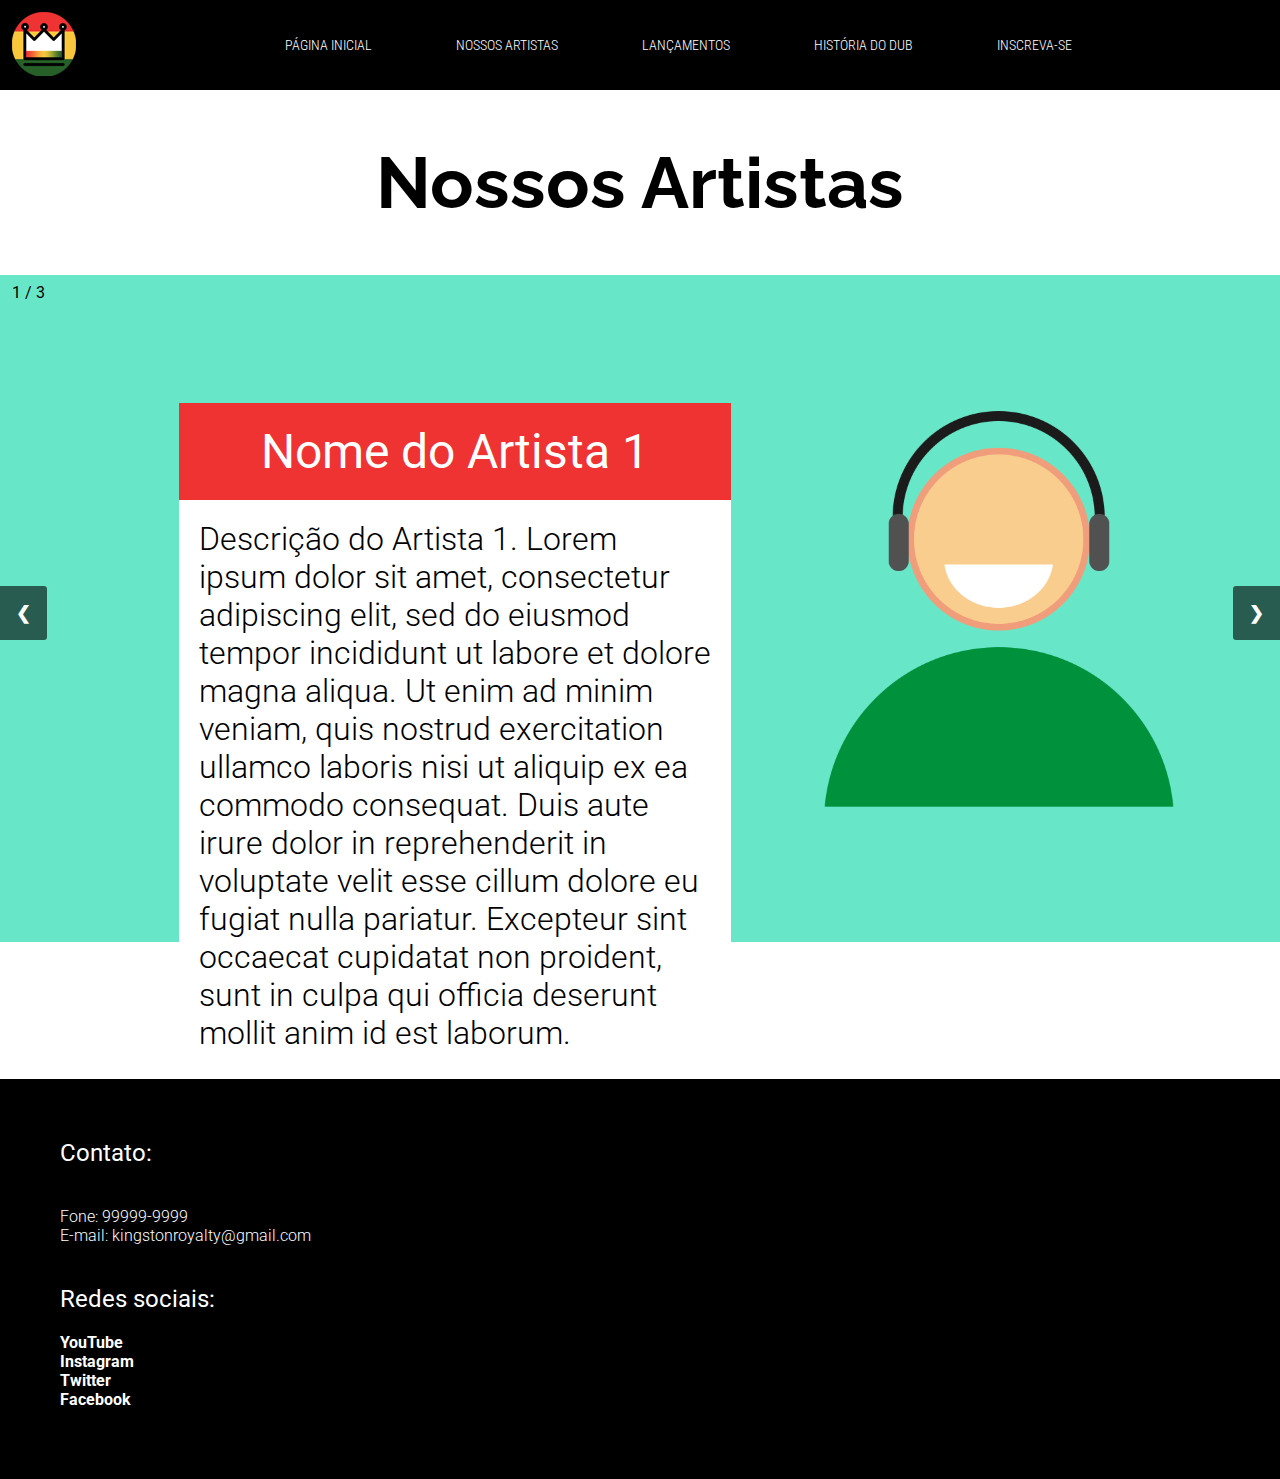
==== artistas.html @ 812ea543 "História do Dub WIP" ====
<!DOCTYPE html>
<html lang="pt-br">

<head>
    <meta charset="UTF-8">
    <meta name="viewport" content="width=device-width, initial-scale=1.0">
    <title>Kingston Royalty</title>
    <link rel="stylesheet" href="CSS/index.css">
    <link rel="preconnect" href="https://fonts.gstatic.com">
    <link
        href="https://fonts.googleapis.com/css2?family=Raleway:ital,wght@1,900&family=Roboto+Condensed:ital,wght@0,300;0,400;0,700;1,300;1,400;1,700&family=Roboto:ital,wght@0,100;0,300;0,400;0,500;0,700;0,900;1,100;1,300;1,400;1,500;1,700;1,900&display=swap"
        rel="stylesheet">
    <link href="https://fonts.googleapis.com/css2?family=Teko:wght@300;700&display=swap" rel="stylesheet">
    <script src="JS/index.js"></script>
</head>

<body>
    <nav style="background-color: black;">
        <picture>
            <img class="burger-menu" src="img/menu.png" onclick="showMenu();" alt="Ícone do Menu Mobile">
        </picture>
        <div class="flex-container">
            <figure>
                <a href="index.html"><img src="img/crown-logo-smallest.png" alt="Logo menor de Kingston Royalty"></a>
            </figure>
            <ol>
                <li><a href="index.html">PÁGINA INICIAL</a></li>
                <li><a href="artistas.html">NOSSOS ARTISTAS</a></li>
                <li><a href="releases.html">LANÇAMENTOS</a></li>
                <li><a href="historia.html">HISTÓRIA DO DUB</a></li>
                <li><a href="newsletter.html">INSCREVA-SE</a></li>
            </ol>
        </div>
    </nav>
    <div id="menu-hamburguer">
        <ol>
            <li><a href="index.html">PÁGINA INICIAL</a></li>
            <li><a href="artistas.html">NOSSOS ARTISTAS</a></li>
            <li><a href="releases.html">LANÇAMENTOS</a></li>
            <li><a href="historia.html">HISTÓRIA DO DUB</a></li>
            <li><a href="newsletter.html">INSCREVA-SE</a></li>
        </ol>
    </div>
    <main class="slides-main">
        <h1>Nossos Artistas</h1>
        <section class="artist-desc artist-description">
            <h2>Nome do Artista 1</h2>
            <p>Descrição do Artista 1. Lorem ipsum dolor sit amet, consectetur adipiscing elit, sed do eiusmod tempor
                incididunt ut labore et
                dolore magna aliqua. Ut enim ad minim veniam, quis nostrud exercitation ullamco laboris nisi ut aliquip
                ex ea commodo consequat. Duis aute irure dolor in reprehenderit in voluptate velit esse cillum dolore eu
                fugiat nulla pariatur. Excepteur sint occaecat cupidatat non proident, sunt in culpa qui officia
                deserunt mollit anim id est laborum.</p>
        </section>
        <section class="artist-desc artist-description" style="display: none;">
            <h2>Nome do Artista 2</h2>
            <p>Descrição do Artista 2. Sed ut perspiciatis unde omnis iste natus error sit voluptatem accusantium
                doloremque laudantium, totam rem aperiam, eaque ipsa quae ab illo inventore veritatis et quasi
                architecto beatae vitae dicta sunt explicabo. Nemo enim ipsam voluptatem quia voluptas sit aspernatur
                aut odit aut fugit, sed quia consequuntur magni dolores eos qui ratione voluptatem sequi nesciunt. Neque
                porro quisquam est, qui dolorem ipsum quia dolor sit amet.</p>
        </section>
        <section class="artist-desc artist-description" style="display: none;">
            <h2>Nome do Artista 3</h2>
            <p>Descrição do Artista 3. At vero eos et accusamus et iusto odio dignissimos ducimus qui blanditiis
                praesentium voluptatum deleniti atque corrupti quos dolores et quas molestias excepturi sint occaecati
                cupiditate non provident, similique sunt in culpa qui officia deserunt mollitia animi, id est laborum et
                dolorum fuga. Et harum quidem rerum facilis est et expedita distinctio. Nam libero tempore, cum soluta
                nobis est eligendi optio cumque nihil impedit quo minus id quod maxime placeat facere possimus, omnis
                voluptas assumenda est.</p>
        </section>
        <div class="slideshow-container">
            <div class="mySlides fade">
                <div class="numbertext">1 / 3</div>
                <img src="img/artist-1.png" style="width:100%" alt="Foto do Artista 1">
            </div>
            <div class="mySlides fade">
                <div class="numbertext">2 / 3</div>
                <img src="img/artist-2.png" style="width:100%" alt="Foto do Artista 2">
            </div>
            <div class="mySlides fade">
                <div class="numbertext">3 / 3</div>
                <img src="img/artist-3.png" style="width:100%" alt="Foto do Artista 3">
            </div>
            <a class="prev" onclick="plusSlides(-1)">&#10094;</a>
            <a class="next" onclick="plusSlides(1)">&#10095;</a>
        </div>
        <br>

        <div style="text-align:center;">
            <span class="dot active" onclick="currentSlide(1)"></span>
            <span class="dot" onclick="currentSlide(2)"></span>
            <span class="dot" onclick="currentSlide(3)"></span>
        </div>
    </main>
    <footer>
        <div style="width: 50%; margin: auto;">
            <h2>Contato:</h2>
            <p>Fone: 99999-9999
                E-mail: kingstonroyalty@gmail.com</p>
            <h2>Redes sociais:</h2>
            <table>
                <li><a href="https://youtube.com">YouTube</a></li>
                <li><a href="https://instagram.com">Instagram</a></li>
                <li><a href="https://twitter.com">Twitter</a></li>
                <li><a href="https://facebook.com">Facebook</a></li>
            </table>
        </div>
    </footer>
</body>

</html>
---- CSS/index.css ----
* {
    margin: 0;
    padding: 0;
}

body {
    overflow-x: hidden;
}

nav {
    width: 100%;
    background-color: rgba(0, 0, 0, 0.5);
    backdrop-filter: blur(6px);
}

nav ol {
    margin: auto;
    list-style-type: none;
}

nav li {
    display: inline-block;
    padding-bottom: 36px;
}

nav a {
    text-decoration: none;
    font-family: Roboto Condensed, sans-serif;
    font-weight: 300;
    font-size: 18px;
    color: white;
    padding: 36px 40px 36px 40px;
    transition: 0.1s;
}

nav a:hover {
    background-color: rgba(0, 0, 0, 0.6);
    transition: 0.1s;
    text-decoration: none;
}

nav figure {
    margin-top: -24px;
    margin-left: 12px;
}

figure a {
    padding: 0;
}

figure a:hover {
    background-color: initial;
}

.flex-container {
    display: flex;
    flex-wrap: nowrap;
}

#menu-hamburguer {
    background-color: #1b1b1b;
    display: none;
    position: sticky;
    top: 56px;
    z-index: 1;
}

#menu-hamburguer ol {
    list-style-type: none;
    padding-bottom: 24px;
    padding-top: 24px;
}

#menu-hamburguer li {
    padding: 24px 0px 24px 0px;
    border-top: 1px solid #757575;
    width: 60%;
    margin: auto;
}

#menu-hamburguer li:last-child {
    border-bottom: 1px solid #646464;
}

#menu-hamburguer a {
    text-decoration: none;
    font-family: Roboto Condensed, sans-serif;
    font-weight: 300;
    font-size: 24px;
    color: white;
    transition: 0.1s;
    padding-bottom: 24px;
}

.img-title {
    margin-top: -100px;
    z-index: -1;
    width: 100%;
    height: auto;
}

.logo-header {
    position: absolute;
    top: 150px;
}

.img-full {
    width: 100%;
    height: auto;
}

.logo {
    margin-bottom: 12px;
}

.logo-title {
    font-family: Teko, sans-serif;
    color: white;
    font-weight: 100;
    background-color: rgba(0, 0, 0, 0.9);
    backdrop-filter: blur(6px);
    padding: 6px 4px 0px 6px;
    width: 322px;
    font-size: 64px;
    margin-top: 0;
    margin-bottom: 0;
}

.logo-subtitle {
    background-color: #ef3232;
    font-family: Teko, sans-serif;
    font-weight: 700;
    font-style: italic;
    color: white;
    font-size: 56px;
    width: 450px;
    padding: 20px 20px 20px 72px;
    margin-top: 20px;
    margin-left: 0;
}

h2 {
    font-family: Roboto, sans-serif;
    font-size: 72px;
    font-weight: 400;
    width: 900px;
    margin: auto;
    margin-top: 100px;
    margin-bottom: 50px;
}

p {
    width: 900px;
    font-family: Roboto;
    font-weight: 300;
    font-size: 48px;
    margin: auto;
    padding-bottom: 100px;
}

.first-p {
    margin-bottom: 50px;
}

a {
    text-decoration: none;
    font-weight: 700;
    color: black;
}

a:hover {
    text-decoration: underline;
}

footer {
    background-color: black;
    height: 400px;
    margin-top: 100px;
    width: 100%;
}

.burger-menu {
    visibility: hidden;
}

.description {
    position: absolute;
    background-color: rgba(0, 0, 0, 0.8);
    backdrop-filter: blur(6px);
    width: 20%;
    margin-top: 20%;
    right: 0;
}

.description p {
    font-size: 18px;
    color: white;
    width: 75%;
    margin-top: 16px;
    padding-bottom: 24px;
    margin-left: 18px;
}

.description h3 {
    font-size: 30px;
    width: 90%;
    margin: auto;
    color: white;
    padding-top: 16px;
    font-family: Raleway, sans-serif;
    padding-bottom: 4px;
}

.description a {
    color: white;
}

hr {
    border: 1px solid #757575;
    width: 90%;
    margin: auto;
}

.gray-back {
    background-color: #eeeeee;
}

.newsletter-section {
    background-color: white;
    width: 50%;
    margin: auto;
    margin-top: 33%;
}

.newsletter-section p {
    font-size: 32px;
    width: 75%;
    margin: auto;
    padding-bottom: 100px;
}

.newsletter-section h1 {
    font-size: 64px;
    text-align: center;
    font-family: Raleway, sans-serif;
    padding-top: 100px;
    padding-bottom: 100px;
}

.form-section {
    padding-top: 75px;
    padding-bottom: 150px;
    background-color: #ef3232;
    width: 50%;
    margin: auto;
}

form {
    width: 60%;
    margin: auto;
}

label {
    font-family: Roboto, sans-serif;
    font-size: 24px;
    font-weight: 300;
    color: white;
}

input[type=text], input[type=email], input[type=password] {
    margin-top: 16px;
    margin-bottom: 24px;
    padding: 4px 8px 4px 8px;
    height: 50px;
    width: 100%;
    font-size: 24px;
    transition: 0.1s;
    box-sizing: border-box;
	outline: none;
	border: 1px solid #757575;
    line-height: 25px;
    border-radius: 5px;
}

input[type=text]:focus, input[type=email]:focus, input[type=password]:focus {
	box-shadow: 1px 0px 8px white;
    border: 1px solid white;
    transition: 0.1s;
}

input[type=submit] {
    width: 100%;
    border: 1px solid #f9c63c;
    padding: 20px;
    margin-top: 20px;
    border-radius: 5px;
    font-size: 24px;
    font-family: Roboto, sans-serif;
    background-color: #f9c63c;
    font-weight: 700;
    transition: 0.1s;
}

input[type=submit]:hover {
	box-shadow: 1px 0px 8px #f9c63c;
    transition: 0.1s;
    cursor: pointer;
}

input[type=submit]:active {
    outline: 0;
}

.flex-container {
    display: flex;
    flex-wrap: wrap;
    margin: auto;
}

footer h2 {
    display: inline-block;
    color: white;
    font-size: 24px;
    width: initial;
    padding: 20px;
    margin: 0;
}

footer p {
    margin: 0;
    padding: 20px;
    color: white;
    font-size: 16px;
    white-space: pre-line;
}

footer table {
    display: block;
}

footer div {
    float: left;
    padding: 40px 0px 0px 40px;
}

footer li {
    list-style-type: none;
}

footer a {
    font-family: Roboto, sans-serif;
    font-size: 16px;
    color: white;
    padding: 20px;
}

.artist-description {
    width: 40%;
    position: absolute;
    margin-top: 10%;
    margin-left: 14%;
    z-index: 1;
    background-color: white;
}

.artist-description h2 {
    background-color: #ef3232;
    color: white;
    margin: 0;
    padding: 20px;
    font-size: 48px;
    text-align: center;
    width: 100%;
}

.artist-description p {
    margin: 0;
    padding: 0;
    width: 100%;
    padding: 20px;
    background-color: white;
    font-size: 32px;
}

/*Slides*/
.slides-main h1 {
    font-family: Roboto, sans-serif;
    font-family: Raleway, sans-serif;
    text-align: center;
    font-size: 72px;
    padding-top: 50px;
    padding-bottom: 50px;
}

.slides-main a {
    background: rgba(0, 0, 0, 0.6);
}

.slides-h1 {
    font-size: 48px;
}

.mySlides {
    display: none;
}

.mySlides:first-child {
    display: block;
}

.slideshow-container {
    width: 100%;
    position: relative;
    margin: auto;
}

.slideshow-container img {
    vertical-align: middle;
}

.prev, .next {
    cursor: pointer;
    position: absolute;
    top: 50%;
    width: auto;
    padding: 16px;
    margin-top: -22px;
    color: white;
    font-weight: bold;
    font-size: 18px;
    transition: 0.1s ease;
    border-radius: 0 3px 3px 0;
    user-select: none;
}

.next {
    right: 0;
    border-radius: 3px 0 0 3px;
}

.prev:hover, .next:hover {
    background-color: rgba(0,0,0,0.8);
}

.numbertext {
    color: black;
    font-size: 16px;
    font-family: Roboto, sans-serif;
    padding: 8px 12px;
    position: absolute;
    top: 0;
}

.dot {
    cursor: pointer;
    height: 15px;
    width: 15px;
    margin: 0 2px;
    background-color: #bbb;
    border-radius: 50%;
    display: inline-block;
    transition: background-color 0.6s ease;
}

.active, .dot:hover {
    background-color: #717171;
}

.fade {
    -webkit-animation-name: fade;
    -webkit-animation-duration: 1.5s;
    animation-name: fade;
    animation-duration: 1.5s;
}

@-webkit-keyframes fade {
    from {opacity: .4} 
    to {opacity: 1}
}

@keyframes fade {
    from {opacity: .4} 
    to {opacity: 1}
}

@media only screen and (min-width: 2560px) {
    .logo-header {
        margin-top: 300px;
    }
}

@media only screen and (max-width: 1366px) {
    nav a {
        font-size: 14px;
    }

    .logo-title {
        font-size: 48px;
        width: 244px;
    }

    .newsletter-section {
        margin-top: 30%;
    }

    .logo-subtitle {
        font-size: 45px;
        width: 340px;
    }

    .description-newsletter {
        margin-top: 10%;
    }
}

@media only screen and (max-width: 1024px) {
    .logo-title {
        font-size: 40px;
        width: 202px;
    }

    .logo-subtitle {
        font-size: 26px;
        width: 190px;
    }

    h2 {
        font-size: 64px;
    }

    p {
        font-size: 40px;
    }

    .newsletter-section h1 {
        font-size: 48px;
    }

    .newsletter-section p {
        font-size: 24px;
    }

    .description {
        width: 38%;
        margin-top: 15%;
    }

    .description-newsletter {
        margin-top: 10%;
    }

    .description h3 {
        font-size: 24p;
    }
}

@media only screen and (max-width: 900px) {
    .burger-menu {
        visibility: visible;
        margin: 12px;
    }

    nav {
        height: 56px;
        width: 100%;
        position: sticky;
        top: 0;
        z-index: 1;
        background-color: black;
    }

    .img-title {
        position: relative;
        margin-top: 0px;
    }

    nav ol {
        display: none;
    }

    p {
        width: 75%;
        font-size: 24px;
    }

    h2 {
        width: 75%;
        font-size: 40px;
        margin-left: auto;
    }

    .logo-header {
        position: relative;
        top: -100px;
    }

    .logo-title {
        font-size: 32px;
        width: 175px;
        margin: auto;
    }

    .logo-subtitle {
        font-size: 24px;
        width: 200px;
        text-align: center;
        padding: 20px 20px 20px 20px;
        margin-left: auto;
    }

    .logo {
        margin-left: auto;
    }

    .description-index {
        left: 0;
    }

    .description h3 {
        font-size: 18px;
    }

    .description p {
        font-size: 12px;
    }

    .description {
        width: 38%;
    }

    .description-newsletter {
        margin-top: 8%;
        right: 0;
    }

    .newsletter-section {
        margin-top: 55%;
        width: 75%;
    }

    .first-p {
        margin-top: -100px;
    }

    .form-section {
        width: 75%;
        padding-top: 1px;
        padding-bottom: 50px;
    }

    .newsletter-section p {
        font-size: 24px;
        padding-bottom: 40px;
    }

    .newsletter-section h1 {
        padding-top: 75px;
        padding-bottom: 75px;
    }

    label {
        font-size: 18px;
    }

    input[type=text], input[type=email], input[type=submit] {
        height: 30px;
        font-size: 18px;
    }

    input[type=submit] {
        padding-bottom: 40px;
    }

    form {
        width: 75%;
    }
}

@media only screen and (max-width: 500px) {
    .description-index {
        left: initial;
        right: 0;
    }

    .newsletter-section {
        margin-top: 80%;
    }

    .newsletter-section p {
        font-size: 17px;
    }

    .newsletter-section h1 {
        padding-top: 50px;
        padding-bottom: 50px;
        font-size: 28px;
    }

    footer h2 {
        font-size: 16px;
    }

    footer p, footer a {
        font-size: 14px;
    }

    label {
        font-size: 16px;
    }

    .prev, .next,.text {
        font-size: 11px
    }
}
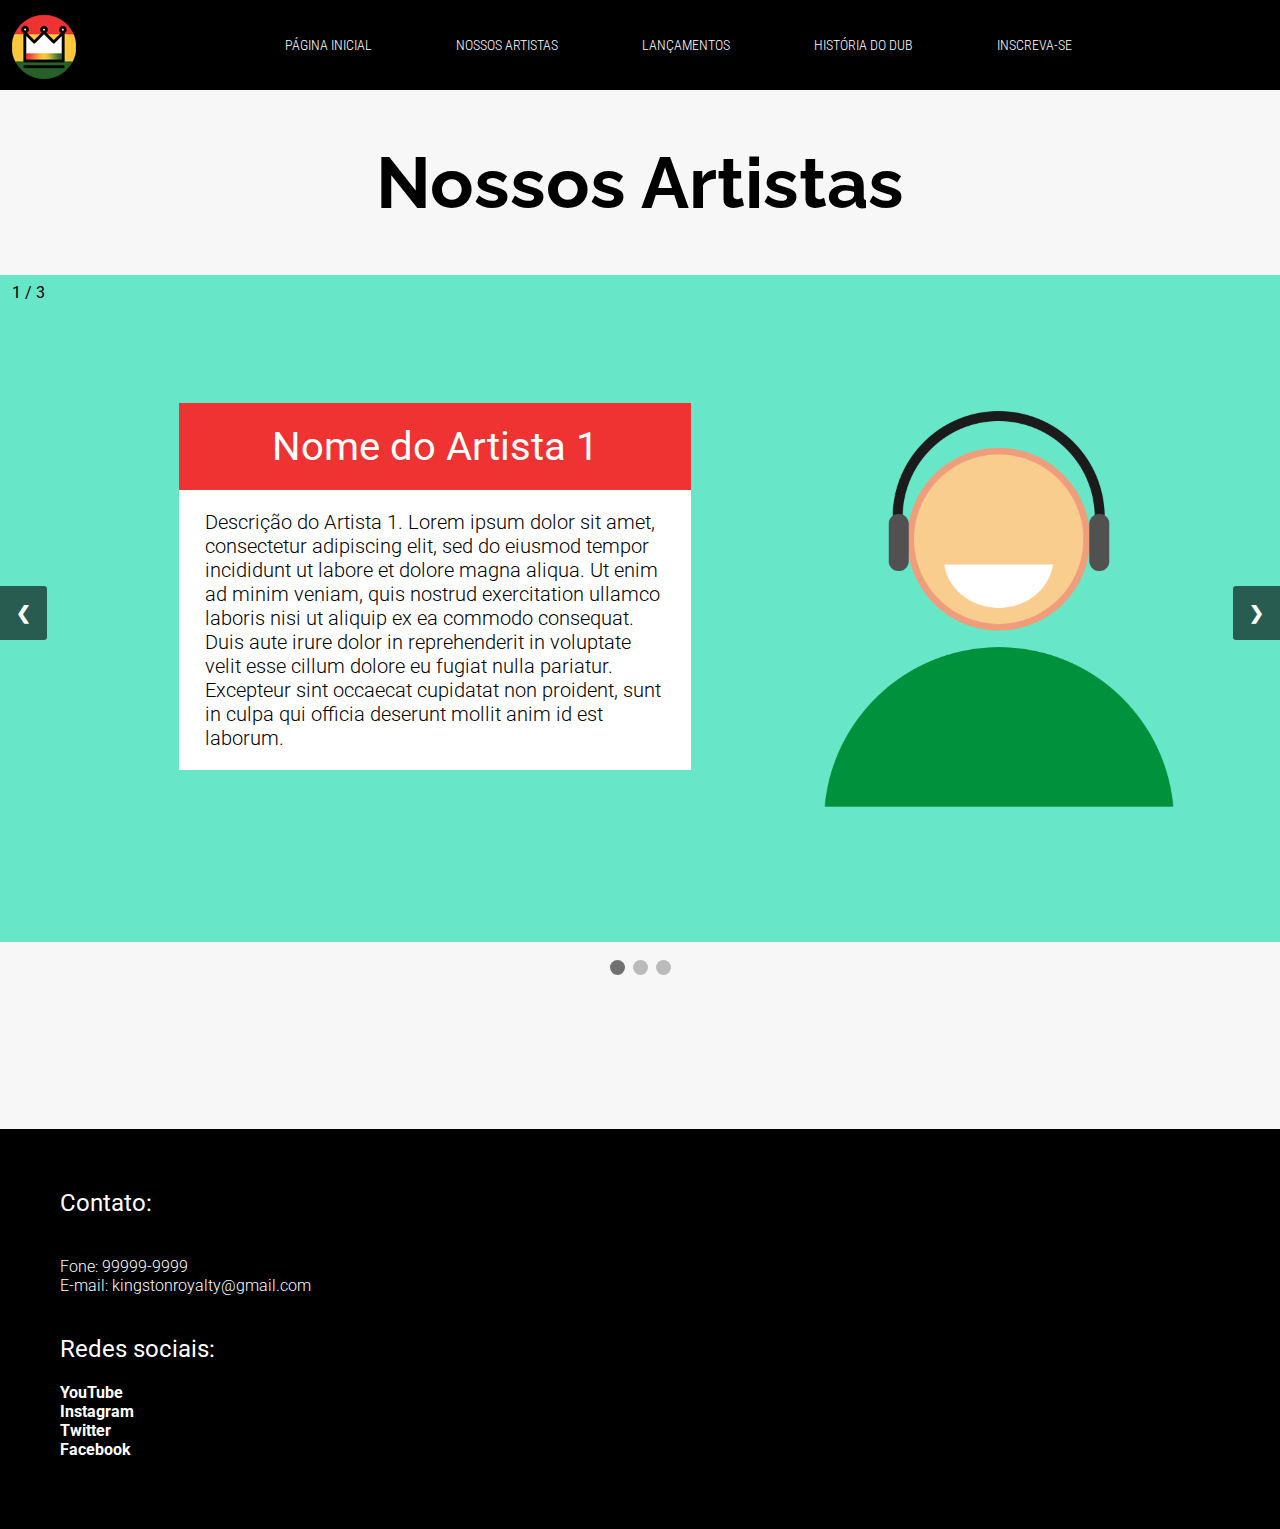
==== commit e90b42d5: "Finalizado" ====
--- a/artistas.html
+++ b/artistas.html
@@ -72,22 +72,31 @@
         <div class="slideshow-container">
             <div class="mySlides fade">
                 <div class="numbertext">1 / 3</div>
-                <img src="img/artist-1.png" style="width:100%" alt="Foto do Artista 1">
+                <picture>
+                    <source media="(max-width:900px)" srcset="img/artist-1-small.png">
+                    <img src="img/artist-1.png" style="width:100%" alt="Foto do Artista 1">
+                </picture>           
             </div>
             <div class="mySlides fade">
                 <div class="numbertext">2 / 3</div>
-                <img src="img/artist-2.png" style="width:100%" alt="Foto do Artista 2">
+                <picture>
+                    <source media="(max-width:900px)" srcset="img/artist-2-small.png">
+                    <img src="img/artist-2.png" style="width:100%" alt="Foto do Artista 2">
+                </picture>   
             </div>
             <div class="mySlides fade">
                 <div class="numbertext">3 / 3</div>
-                <img src="img/artist-3.png" style="width:100%" alt="Foto do Artista 3">
+                <picture>
+                    <source media="(max-width:900px)" srcset="img/artist-3-small.png">
+                    <img src="img/artist-3.png" style="width:100%" alt="Foto do Artista 3">
+                </picture>   
             </div>
             <a class="prev" onclick="plusSlides(-1)">&#10094;</a>
             <a class="next" onclick="plusSlides(1)">&#10095;</a>
         </div>
         <br>
 
-        <div style="text-align:center;">
+        <div style="text-align:center; margin-bottom: 150px;">
             <span class="dot active" onclick="currentSlide(1)"></span>
             <span class="dot" onclick="currentSlide(2)"></span>
             <span class="dot" onclick="currentSlide(3)"></span>
@@ -99,12 +108,12 @@
             <p>Fone: 99999-9999
                 E-mail: kingstonroyalty@gmail.com</p>
             <h2>Redes sociais:</h2>
-            <table>
+            <ul>
                 <li><a href="https://youtube.com">YouTube</a></li>
                 <li><a href="https://instagram.com">Instagram</a></li>
                 <li><a href="https://twitter.com">Twitter</a></li>
                 <li><a href="https://facebook.com">Facebook</a></li>
-            </table>
+            </ul>
         </div>
     </footer>
 </body>
--- a/CSS/index.css
+++ b/CSS/index.css
@@ -5,6 +5,7 @@
 
 body {
     overflow-x: hidden;
+    background-color: #f7f7f7;
 }
 
 nav {
@@ -40,7 +41,7 @@
 }
 
 nav figure {
-    margin-top: -24px;
+    margin-top: -21px;
     margin-left: 12px;
 }
 
@@ -187,7 +188,7 @@
     position: absolute;
     background-color: rgba(0, 0, 0, 0.8);
     backdrop-filter: blur(6px);
-    width: 20%;
+    width: 22%;
     margin-top: 20%;
     right: 0;
 }
@@ -215,14 +216,19 @@
     color: white;
 }
 
+.description-historia {
+    margin-top: 400px;
+    left: 0;
+}
+
 hr {
     border: 1px solid #757575;
     width: 90%;
     margin: auto;
 }
 
-.gray-back {
-    background-color: #eeeeee;
+section:last-child {
+    margin-bottom: 150px;
 }
 
 .newsletter-section {
@@ -248,7 +254,7 @@
 }
 
 .form-section {
-    padding-top: 75px;
+    padding-top: 64px;
     padding-bottom: 150px;
     background-color: #ef3232;
     width: 50%;
@@ -334,7 +340,7 @@
     white-space: pre-line;
 }
 
-footer table {
+footer ul {
     display: block;
 }
 
@@ -356,9 +362,9 @@
 
 .artist-description {
     width: 40%;
+    margin-left: 14%;
     position: absolute;
     margin-top: 10%;
-    margin-left: 14%;
     z-index: 1;
     background-color: white;
 }
@@ -367,7 +373,7 @@
     background-color: #ef3232;
     color: white;
     margin: 0;
-    padding: 20px;
+    padding: 20px 0px 20px 0px;
     font-size: 48px;
     text-align: center;
     width: 100%;
@@ -376,10 +382,11 @@
 .artist-description p {
     margin: 0;
     padding: 0;
-    width: 100%;
-    padding: 20px;
+    width: 90%;
+    margin: auto;
+    padding: 20px 0px 20px 0px;
     background-color: white;
-    font-size: 32px;
+    font-size: 28px;
 }
 
 /*Slides*/
@@ -483,6 +490,36 @@
     to {opacity: 1}
 }
 
+.historia-h1 {
+    font-size: 72px;
+    font-family: Raleway, sans-serif;
+    color: white;
+    text-align: center;
+    width: 550px;
+    margin: auto;
+    margin-top: -150px;
+    margin-bottom: 200px;
+    background-color: #ef3232;
+    backdrop-filter: blur(6px);
+    padding: 32px 64px 32px 64px;
+}
+
+.releases-section ol {
+    display: block;
+    text-align: center;
+}
+
+.releases-section li {
+    display: inline-block;
+    margin: 20px;
+}
+
+.releases-section h3 {
+    font-size: 24px;
+    font-family: Roboto, sans-serif;
+    font-style: italic;
+}
+
 @media only screen and (min-width: 2560px) {
     .logo-header {
         margin-top: 300px;
@@ -510,6 +547,27 @@
 
     .description-newsletter {
         margin-top: 10%;
+    }
+
+    .description-historia {
+        margin-top: 300px;
+    }
+
+    .historia-h1 {
+        font-size: 56px;
+        width: 450px;
+    }
+
+    .releases-section h1 {
+        font-size: 64px;
+    }
+
+    .artist-description h2 {
+        font-size: 40px;
+    }
+
+    .artist-description p {
+        font-size: 20px;
     }
 }
 
@@ -550,11 +608,27 @@
     }
 
     .description h3 {
-        font-size: 24p;
+        font-size: 24px;
+    }
+
+    .description-historia {
+        margin-top: 50px;
+    }
+
+    .artist-description h2 {
+        font-size: 32px;
+    }
+
+    .artist-description p {
+        font-size: 16px;
     }
 }
 
 @media only screen and (max-width: 900px) {
+    .flex-container figure {
+        display: none;
+    }
+
     .burger-menu {
         visibility: visible;
         margin: 12px;
@@ -674,6 +748,34 @@
     form {
         width: 75%;
     }
+
+    .description-historia {
+        margin-top: 32px;
+    }
+
+    .historia-h1 {
+        font-size: 40px;
+        width: 300px;
+    }
+
+    .releases-section h1 {
+        font-size: 56px;
+    }
+
+    .slides-main h1 {
+        font-size: 48px;
+    }
+
+    .artist-description {
+        margin-bottom: -24px;
+    }
+
+    .artist-description {
+        z-index: -1;
+        position: relative;
+        margin: auto;
+        width: 70%;
+    }
 }
 
 @media only screen and (max-width: 500px) {
@@ -711,4 +813,35 @@
     .prev, .next,.text {
         font-size: 11px
     }
+
+    .description-historia {
+        margin-top: 32px;
+    }
+
+    .historia-h1 {
+        font-size: 32px;
+        width: 250px;
+        margin-top: 64px;
+        padding: 8px 16px 8px 16px;
+    }
+
+    .releases-section h1 {
+        font-size: 40px;
+    }
+
+    .releases-section h2 {
+        font-size: 32px;
+    }
+
+    .slides-main h1 {
+        font-size: 36px;
+    }
+
+    .artist-description h2 {
+        font-size: 24px;
+    }
+
+    .artist-description p {
+        font-size: 14px;
+    }
 }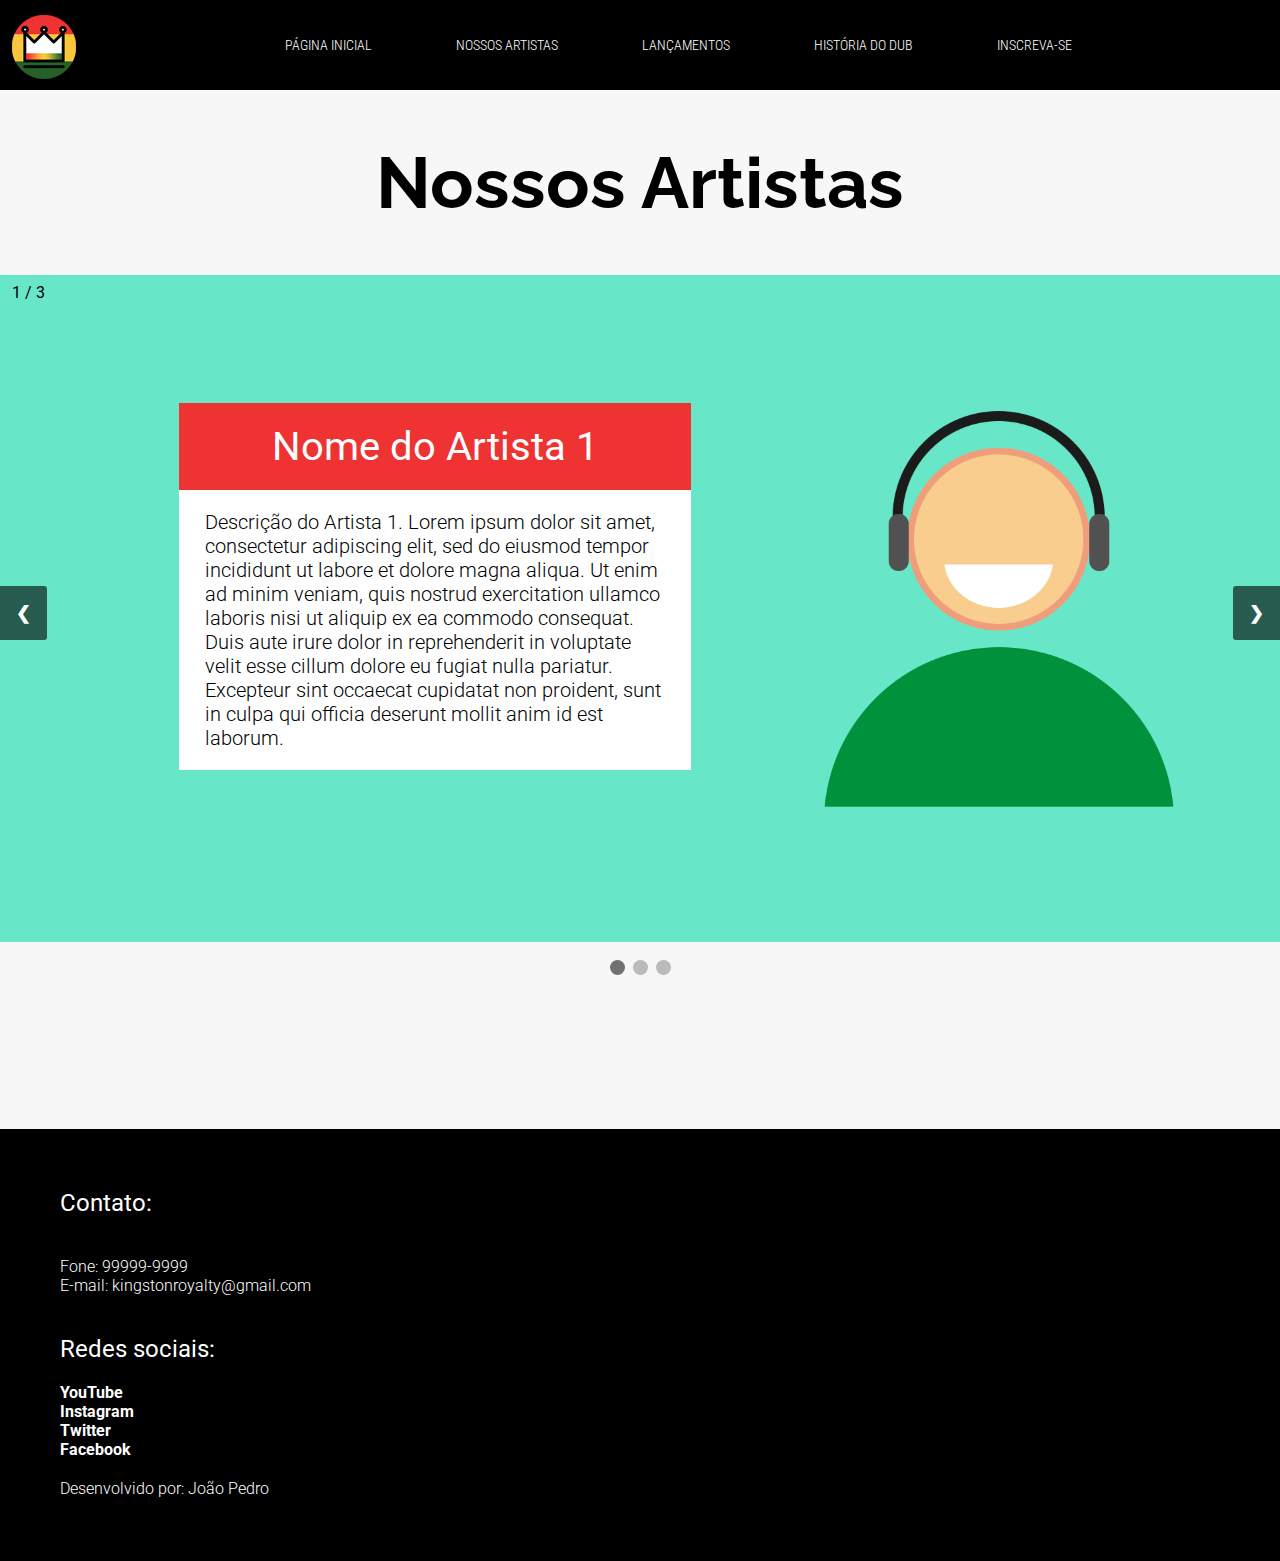
==== commit 04e40e40: "Finalizado, Icon adicionado e créditos no footer" ====
--- a/artistas.html
+++ b/artistas.html
@@ -6,6 +6,7 @@
     <meta name="viewport" content="width=device-width, initial-scale=1.0">
     <title>Kingston Royalty</title>
     <link rel="stylesheet" href="CSS/index.css">
+    <link rel="icon" href="img/crown-logo-icon.png">
     <link rel="preconnect" href="https://fonts.gstatic.com">
     <link
         href="https://fonts.googleapis.com/css2?family=Raleway:ital,wght@1,900&family=Roboto+Condensed:ital,wght@0,300;0,400;0,700;1,300;1,400;1,700&family=Roboto:ital,wght@0,100;0,300;0,400;0,500;0,700;0,900;1,100;1,300;1,400;1,500;1,700;1,900&display=swap"
@@ -114,6 +115,7 @@
                 <li><a href="https://twitter.com">Twitter</a></li>
                 <li><a href="https://facebook.com">Facebook</a></li>
             </ul>
+            <p>Desenvolvido por: João Pedro</p>
         </div>
     </footer>
 </body>
--- a/CSS/index.css
+++ b/CSS/index.css
@@ -175,7 +175,7 @@
 
 footer {
     background-color: black;
-    height: 400px;
+    height: 432px;
     margin-top: 100px;
     width: 100%;
 }
